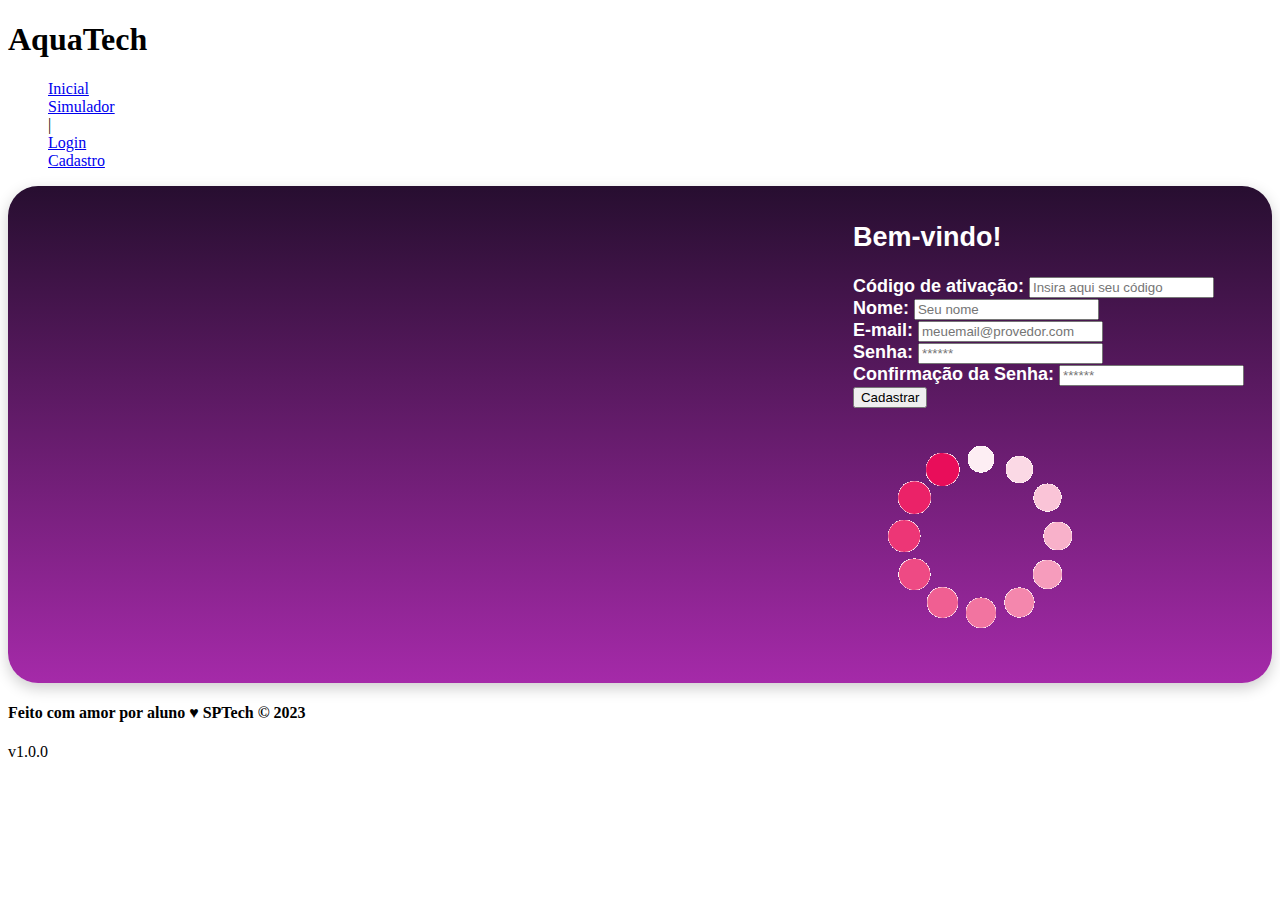
==== public/cadastro.html @ 4717fbe4 "Adicionando projeto correto" ====
<!DOCTYPE html>
<html lang="pt-br">

<head>
  <meta charset="UTF-8" />
  <meta http-equiv="X-UA-Compatible" content="IE=edge" />
  <meta name="viewport" content="width=device-width, initial-scale=1.0" />

  <title>AquaTech | Cadastro</title>

  <script src="./js/sessao.js"></script>

  <link rel="stylesheet" href="./css/estilo.css" />
  <link rel="icon" href="./assets/icon/favicon2.ico" />
  <link rel="preconnect" href="https://fonts.gstatic.com" />
</head>

<body onload="listar()">
  <!--header inicio-->
  <div class="header">
    <div class="container">
      <h1 class="titulo">AquaTech</h1>
      <ul class="navbar">
        <li>
          <a href="index.html">Inicial</a>
        </li>
        <li>
          <a href="simulador.html">Simulador</a>
        </li>
        <li>|</li>
        <li>
          <a href="login.html">Login</a>
        </li>
        <li class="agora">
          <a href="#">Cadastro</a>
        </li>
      </ul>
    </div>
  </div>
  <!--header fim-->

  <div class="login">
    <div class="alerta_erro">
      <div class="card_erro" id="cardErro">
        <span id="mensagem_erro"></span>
      </div>
    </div>
    <div class="container">
      <div class="card card-cadastro">
        <h2>Bem-vindo!</h2>
        <div class="formulario">
          <!--
                         Para inserir mais um campo, copie uma das inputs abaixo.
                         Assim que inserir vá para o script abaixo.
                     -->
          <div class="campo">
            <span>Código de ativação:</span>
            <input id="codigo_input" type="text" placeholder="Insira aqui seu código" />
          </div>
          <div class="campo">
            <span>Nome:</span>
            <input id="nome_input" type="text" placeholder="Seu nome" />
          </div>
          <div class="campo">
            <span>E-mail:</span>
            <input id="email_input" type="text" placeholder="meuemail@provedor.com" />
          </div>
          <div class="campo">
            <span>Senha:</span>
            <input id="senha_input" type="password" placeholder="******" />
          </div>
          <div class="campo">
            <span>Confirmação da Senha:</span>
            <input id="confirmacao_senha_input" type="password" placeholder="******" />
          </div>
          <button class="botao" onclick="cadastrar()">Cadastrar</button>
        </div>
        <div id="div_aguardar" class="loading-div">
          <img src="./assets/circle-loading.gif" id="loading-gif" />
        </div>

        <div id="div_erros_login"></div>
      </div>
    </div>
  </div>

  <!--footer inicio-->
  <div class="footer">
    <div class="container">
      <h4>Feito com amor por aluno &hearts; SPTech &copy; 2023</h4>
      <span class="version">v1.0.0</span>
    </div>
  </div>
  <!--footer fim-->
</body>

</html>

<script>

  // Array para armazenar empresas cadastradas para validação de código de ativação 
  let listaEmpresasCadastradas = [];

  function cadastrar() {
    // aguardar();

    //Recupere o valor da nova input pelo nome do id
    // Agora vá para o método fetch logo abaixo
    var nomeVar = nome_input.value;
    var emailVar = email_input.value;
    var senhaVar = senha_input.value;
    var confirmacaoSenhaVar = confirmacao_senha_input.value;
    var codigoVar = codigo_input.value;
    var idEmpresaVincular

    // Verificando se há algum campo em branco
    if (
      nomeVar == "" ||
      emailVar == "" ||
      senhaVar == "" ||
      confirmacaoSenhaVar == "" ||
      codigoVar == ""
    ) {
      cardErro.style.display = "block";
      mensagem_erro.innerHTML =
        "(Mensagem de erro para todos os campos em branco)";

      finalizarAguardar();
      return false;
    } else {
      setInterval(sumirMensagem, 5000);
    }

    // Verificando se o código de ativação é de alguma empresa cadastrada
    for (let i = 0; i < listaEmpresasCadastradas.length; i++) {
      if (listaEmpresasCadastradas[i].codigo_ativacao == codigoVar) {
        idEmpresaVincular = listaEmpresasCadastradas[i].id
        console.log("Código de ativação válido.");
        break;
      } else {
        cardErro.style.display = "block";
        mensagem_erro.innerHTML = "(Mensagem de erro para código inválido)";
        finalizarAguardar();
      }
    }

    // Enviando o valor da nova input
    fetch("/usuarios/cadastrar", {
      method: "POST",
      headers: {
        "Content-Type": "application/json",
      },
      body: JSON.stringify({
        // crie um atributo que recebe o valor recuperado aqui
        // Agora vá para o arquivo routes/usuario.js
        nomeServer: nomeVar,
        emailServer: emailVar,
        senhaServer: senhaVar,
        idEmpresaVincularServer: idEmpresaVincular
      }),
    })
      .then(function (resposta) {
        console.log("resposta: ", resposta);

        if (resposta.ok) {
          cardErro.style.display = "block";

          mensagem_erro.innerHTML =
            "Cadastro realizado com sucesso! Redirecionando para tela de Login...";

          setTimeout(() => {
            window.location = "login.html";
          }, "2000");

          limparFormulario();
          finalizarAguardar();
        } else {
          throw "Houve um erro ao tentar realizar o cadastro!";
        }
      })
      .catch(function (resposta) {
        console.log(`#ERRO: ${resposta}`);
        finalizarAguardar();
      });

    return false;
  }

  // Listando empresas cadastradas 
  function listar() {
    fetch("/empresas/listar", {
      method: "GET",
    })
      .then(function (resposta) {
        resposta.json().then((empresas) => {
          empresas.forEach((empresa) => {
            listaEmpresasCadastradas.push(empresa);

            console.log("listaEmpresasCadastradas")
            console.log(listaEmpresasCadastradas[0].codigo_ativacao)
          });
        });
      })
      .catch(function (resposta) {
        console.log(`#ERRO: ${resposta}`);
      });
  }

  function sumirMensagem() {
    cardErro.style.display = "none";
  }
</script>
---- public/css/estilo.css ----
#background{
  position: fixed;
  inset: 0;
  z-index: -1; /*para jogar para traz e trazer o texto pra frente*/
  overflow: hidden; /* Impede rolagem e corta excessos */
  display: flex;
  align-items: center;
  justify-content: center;
  width: 100%;
  height: 100vh;
}

#background video{
  width: 100%;
  height: 100vh;
  object-fit: cover;
}

#background::after{
  content: '';
  position: absolute;
  top: 0;
  left: 0;
  width: inherit;
  height: inherit;
  position: fixed;
  inset: 0;
  background: linear-gradient(109deg, rgba(10, 12, 16, 0.99) 15%, rgba(10, 12, 16, 0.7) 50%, rgba(10, 12, 16, 0.99) 85%);
}

header {
  display: flex;
  align-items: center;
  column-gap: 64px;

  width: 100%;
  max-width: 1440px;
  padding-top: 24px;
}

header img {
  width: 70px;
  height: auto;
  border-radius: 10px;
  border: 2px solid purple;
}

.navigation {
  display: flex;
  align-items: center;
  column-gap: 48px;

  list-style: none;
}

.navigation_link {
  text-decoration: none;
  font-family: Georgia, 'Times New Roman', Times, serif;
  color: white;
  font-size: 14px;
  font-weight: 300;
  letter-spacing: 2px;
  text-transform: uppercase;

  position: relative;
}

.navigation_link:hover{
  color: purple;
}

.navigation_link::after {
  content: '';
  position: absolute;
  left: 0;
  bottom: -2px;
  width: 60%;
  height: 1px;
  background: purple;

  transform: scaleX(0);
  transform-origin: right;
  transition: transform 0.4s;
  
}

.navigation_link:hover::after { /*quero que o meu navigation quando ocorrer um hover, ocorra tambem um after*/
  transform: scaleX(1);
  transform-origin: left;
  transition: transform 0.4s;
}

.navigation_social {
  margin-left: auto;

  display: flex;
  align-items: center;
  column-gap: 24px;

  
}

.navigation_social svg {
  width: 20px;
  height: 20px;
  opacity: 0.6;

  transition: all 0.4s;
}

.navigation_social svg:hover {
  opacity: 1;
  transform: translateY(-5px);
  cursor: pointer;
}

.botao-entre {
  display: flex;
  gap: 20px;
}
li{
  list-style: none;
}

.login, .cadastro{ 
  text-decoration: none;
  list-style: none;
  display: flex;
  gap: 20px;
  justify-content: space-between;
  background: linear-gradient(to bottom, #270e30, #a52aa9);
 /* Gradient background */
  color: white;
 /* White text color */
  font-family: "Segoe UI", sans-serif;
 /* Stylish and legible font */
  font-weight: bold;
  font-size: 18px;
 /* Large font size */
  border: none;
 /* No border */
  border-radius: 30px;
 /* Rounded corners */
  padding: 14px 28px;
 /* Large padding */
  cursor: pointer;
 /* Cursor on hover */
  box-shadow: 0 5px 15px rgba(0, 0, 0, 0.2);
 /* Subtle shadow */
  animation: button-shimmer 2s infinite;
  transition: all 0.3s ease-in-out;
 /* Smooth transition */
}


.cadastro:hover, .login:hover {
  background: linear-gradient(to bottom, #331840, #6a307f);
  animation: button-particles 1s ease-in-out infinite;
  transform: translateY(-2px);
}

/* Click animation */
.cadastro:active, .login:active {
  transform: scale(0.95);
  box-shadow: 0 2px 10px rgba(0, 0, 0, 0.3);
}

/* Shimmer animation */
@keyframes button-shimmer {
  0% {
    background-position: left top;
  }

  100% {
    background-position: right bottom;
  }
}

/* Particle animation */
@keyframes button-particles {
  0% {
    background-position: left top;
  }

  100% {
    background-position: right bottom;
  }
}

button:hover {
  cursor: pointer;
}

#app{
  display: flex;
  flex-direction: column;
  align-items: center;

  width: 100%;
  height: 100vh;
}

main {
  display: flex;
  align-items: center;
  justify-content: space-between;

  width: 100%;
  max-width: 1440px;

  margin-top: 100px;
}

main img{
  border-radius: 30px;
  width: 100%;
  max-width: 400px;
  height: 100%;
  margin-left: 100px;
  display: flex;
  justify-content: center;
  flex-direction: column;
  align-items: flex-start;

  border: 10px solid purple;
}

.main_info{
  display: flex;
  flex-direction: column;
  width: 200%;
  height: 50vh;
  justify-content: center;
  gap: 20px;
  align-items: center;
  font-family: Georgia, 'Times New Roman', Times, serif;
  font-size: 50px;
  font-weight: 600;
  font-style: italic;
  text-align: center;
}


.main_info .textoboasvindas{
  color: purple;
  width: 50%;
  display: flex;
  flex-direction: column;
  align-items: center;
  justify-content: center;
}


.button {
 
  padding: 1em 2em;
  border: none;
  border-radius: 5px;
  font-weight: bold;
  letter-spacing: 5px;
  text-transform: uppercase;
  cursor: pointer;
  color: purple;
  transition: all 1000ms;
  font-size: 15px;
  position: relative;
  overflow: hidden;
  outline: 2px solid #030101;
}

button:hover {
  color: #ffffff;
  transform: scale(1.1);
  outline: 2px solid #ff57c1;
  box-shadow: 4px 5px 17px -4px #ff57c1;
}

button::before {
  content: "";
  position: absolute;
  left: -50px;
  top: 0;
  width: 0;
  height: 100%;
  background-color: #af2c81;
  transform: skewX(45deg);
  z-index: -1;
  transition: width 1000ms;
}

button:hover::before {
  width: 250%;
}

.nos-conheca{
  width: 100%;
  height: 100vh;
  background-color: black;
  display: flex;
  flex-direction: column;
}

.nos-conheca p{
  font-family: Georgia, 'Times New Roman', Times, serif;
  font-size: 25px;
  font-weight: 500;
  color: aliceblue;
  padding: 150px;
  align-items: center;
  justify-content: center;
  text-align: center;
}

.fotonosconheca {
  
}
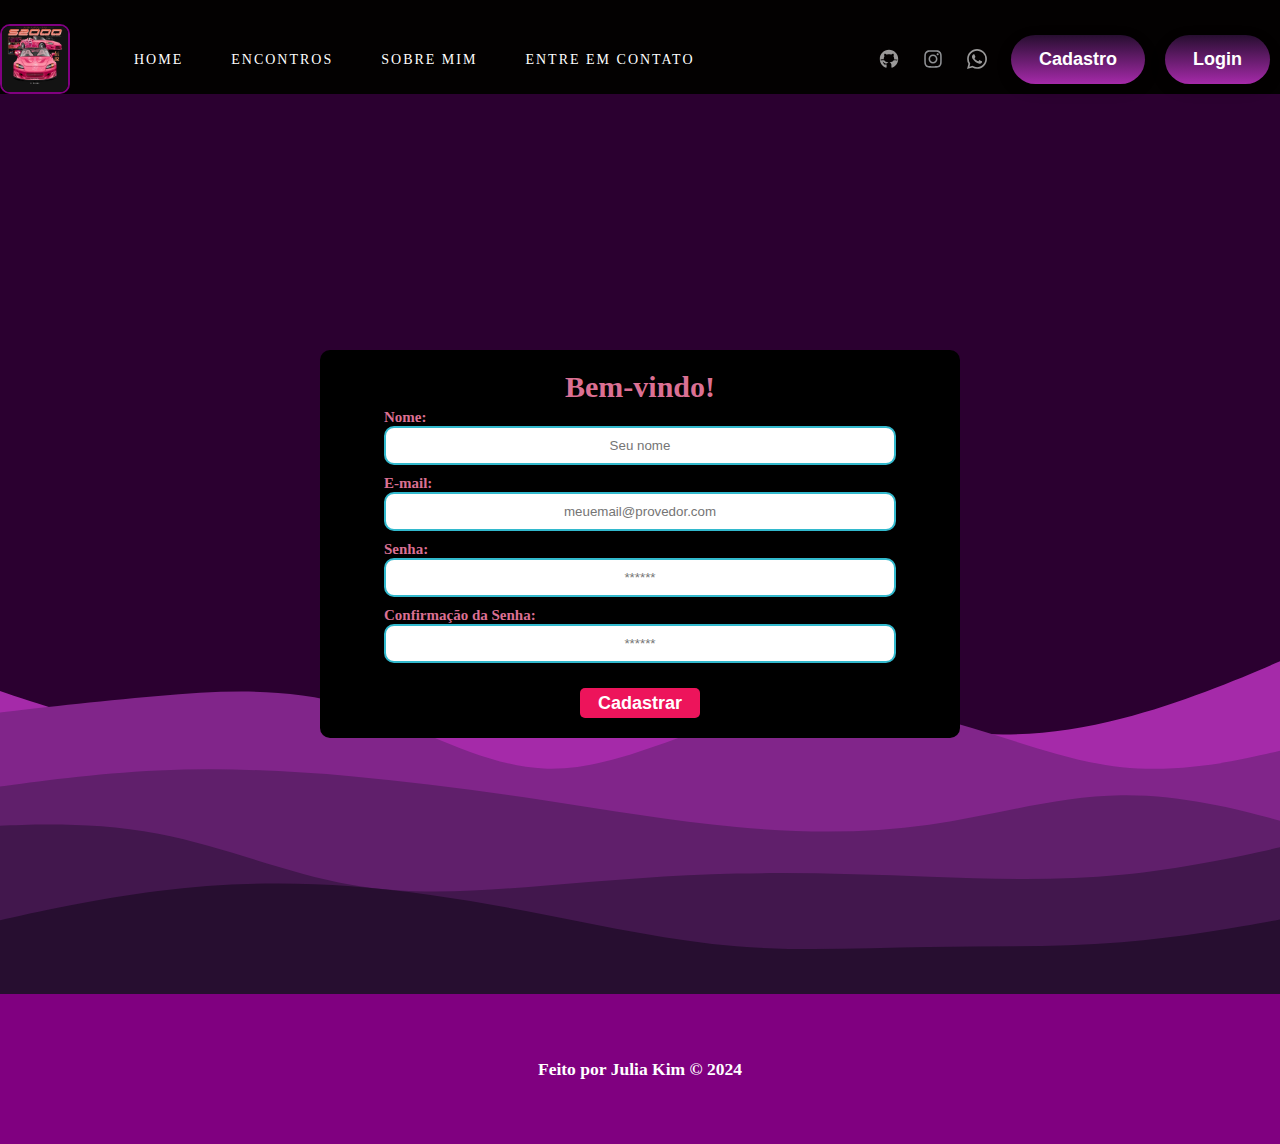
==== commit 710d0cc4: "projeto" ====
--- a/public/cadastro.html
+++ b/public/cadastro.html
@@ -6,18 +6,70 @@
   <meta http-equiv="X-UA-Compatible" content="IE=edge" />
   <meta name="viewport" content="width=device-width, initial-scale=1.0" />
 
-  <title>AquaTech | Cadastro</title>
+  <title>Gearhead Girls | Cadastro</title>
 
   <script src="./js/sessao.js"></script>
+
+  <link rel="icon" type="image/x-icon" href="./assets/imgs/logo.webp">
 
   <link rel="stylesheet" href="./css/estilo.css" />
   <link rel="icon" href="./assets/icon/favicon2.ico" />
   <link rel="preconnect" href="https://fonts.gstatic.com" />
 </head>
 
-<body onload="listar()">
+<!-- <body onload="listar()"> -->
+
+  <header>
+    <img src="./assets/imgs/Honda S2000 - 2 Fast And 2 Furious.jpg" alt="">
+
+
+    <ul class="navigation">
+      <li>
+        <a href="./index.html" class="navigation_link">Home</a>
+      </li>
+      <li>
+        <a href="" class="navigation_link">Encontros</a>
+      </li>
+      <li>
+        <a href="" class="navigation_link">Sobre mim</a>
+      </li>
+      <li>
+        <a href="" class="navigation_link">Entre em contato</a>
+      </li>
+
+    </ul>
+
+    <div class="navigation_social">
+      <!-- colocando icones de redes sociais no canto -->
+      <svg xmlns="http://www.w3.org/2000/svg" x="0px" y="0px" width="100" height="100" viewBox="0 0 50 50"
+      style="fill:#FFFFFF;">
+          <path d="M17.791,46.836C18.502,46.53,19,45.823,19,45v-5.4c0-0.197,0.016-0.402,0.041-0.61C19.027,38.994,19.014,38.997,19,39 c0,0-3,0-3.6,0c-1.5,0-2.8-0.6-3.4-1.8c-0.7-1.3-1-3.5-2.8-4.7C8.9,32.3,9.1,32,9.7,32c0.6,0.1,1.9,0.9,2.7,2c0.9,1.1,1.8,2,3.4,2 c2.487,0,3.82-0.125,4.622-0.555C21.356,34.056,22.649,33,24,33v-0.025c-5.668-0.182-9.289-2.066-10.975-4.975 c-3.665,0.042-6.856,0.405-8.677,0.707c-0.058-0.327-0.108-0.656-0.151-0.987c1.797-0.296,4.843-0.647,8.345-0.714 c-0.112-0.276-0.209-0.559-0.291-0.849c-3.511-0.178-6.541-0.039-8.187,0.097c-0.02-0.332-0.047-0.663-0.051-0.999 c1.649-0.135,4.597-0.27,8.018-0.111c-0.079-0.5-0.13-1.011-0.13-1.543c0-1.7,0.6-3.5,1.7-5c-0.5-1.7-1.2-5.3,0.2-6.6 c2.7,0,4.6,1.3,5.5,2.1C21,13.4,22.9,13,25,13s4,0.4,5.6,1.1c0.9-0.8,2.8-2.1,5.5-2.1c1.5,1.4,0.7,5,0.2,6.6c1.1,1.5,1.7,3.2,1.6,5 c0,0.484-0.045,0.951-0.11,1.409c3.499-0.172,6.527-0.034,8.204,0.102c-0.002,0.337-0.033,0.666-0.051,0.999 c-1.671-0.138-4.775-0.28-8.359-0.089c-0.089,0.336-0.197,0.663-0.325,0.98c3.546,0.046,6.665,0.389,8.548,0.689 c-0.043,0.332-0.093,0.661-0.151,0.987c-1.912-0.306-5.171-0.664-8.879-0.682C35.112,30.873,31.557,32.75,26,32.969V33 c2.6,0,5,3.9,5,6.6V45c0,0.823,0.498,1.53,1.209,1.836C41.37,43.804,48,35.164,48,25C48,12.318,37.683,2,25,2S2,12.318,2,25 C2,35.164,8.63,43.804,17.791,46.836z"></path>
+      </svg>
+      <svg xmlns="http://www.w3.org/2000/svg" viewBox="0 0 448 512">
+          <path fill="#EDF1F7"
+              d="M224.1 141c-63.6 0-114.9 51.3-114.9 114.9s51.3 114.9 114.9 114.9S339 319.5 339 255.9 287.7 141 224.1 141zm0 189.6c-41.1 0-74.7-33.5-74.7-74.7s33.5-74.7 74.7-74.7 74.7 33.5 74.7 74.7-33.6 74.7-74.7 74.7zm146.4-194.3c0 14.9-12 26.8-26.8 26.8-14.9 0-26.8-12-26.8-26.8s12-26.8 26.8-26.8 26.8 12 26.8 26.8zm76.1 27.2c-1.7-35.9-9.9-67.7-36.2-93.9-26.2-26.2-58-34.4-93.9-36.2-37-2.1-147.9-2.1-184.9 0-35.8 1.7-67.6 9.9-93.9 36.1s-34.4 58-36.2 93.9c-2.1 37-2.1 147.9 0 184.9 1.7 35.9 9.9 67.7 36.2 93.9s58 34.4 93.9 36.2c37 2.1 147.9 2.1 184.9 0 35.9-1.7 67.7-9.9 93.9-36.2 26.2-26.2 34.4-58 36.2-93.9 2.1-37 2.1-147.8 0-184.8zM398.8 388c-7.8 19.6-22.9 34.7-42.6 42.6-29.5 11.7-99.5 9-132.1 9s-102.7 2.6-132.1-9c-19.6-7.8-34.7-22.9-42.6-42.6-11.7-29.5-9-99.5-9-132.1s-2.6-102.7 9-132.1c7.8-19.6 22.9-34.7 42.6-42.6 29.5-11.7 99.5-9 132.1-9s102.7-2.6 132.1 9c19.6 7.8 34.7 22.9 42.6 42.6 11.7 29.5 9 99.5 9 132.1s2.7 102.7-9 132.1z" />
+      </svg>
+      <svg xmlns="http://www.w3.org/2000/svg" shape-rendering="geometricPrecision" text-rendering="geometricPrecision" image-rendering="optimizeQuality" fill-rule="evenodd" clip-rule="evenodd" viewBox="0 0 509 511.514"><path fill="#fff" d="M434.762 74.334C387.553 26.81 323.245 0 256.236 0h-.768C115.795.001 2.121 113.696 2.121 253.456l.001.015a253.516 253.516 0 0033.942 126.671L0 511.514l134.373-35.269a253.416 253.416 0 00121.052 30.9h.003.053C395.472 507.145 509 393.616 509 253.626c0-67.225-26.742-131.727-74.252-179.237l.014-.055zM255.555 464.453c-37.753 0-74.861-10.22-107.293-29.479l-7.72-4.602-79.741 20.889 21.207-77.726-4.984-7.975c-21.147-33.606-32.415-72.584-32.415-112.308 0-116.371 94.372-210.743 210.741-210.743 56.011 0 109.758 22.307 149.277 61.98a210.93 210.93 0 0161.744 149.095c0 116.44-94.403 210.869-210.844 210.869h.028zm115.583-157.914c-6.363-3.202-37.474-18.472-43.243-20.593-5.769-2.121-10.01-3.202-14.315 3.203-4.305 6.404-16.373 20.593-20.063 24.855-3.69 4.263-7.401 4.815-13.679 1.612-6.278-3.202-26.786-9.883-50.899-31.472a192.748 192.748 0 01-35.411-43.867c-3.712-6.363-.404-9.777 2.82-12.873 3.224-3.096 6.363-7.381 9.48-11.092a41.58 41.58 0 006.357-10.597 11.678 11.678 0 00-.508-11.09c-1.718-3.18-14.444-34.357-19.534-47.06-5.09-12.703-10.37-10.603-14.272-10.901-3.902-.297-7.911-.19-12.089-.19a23.322 23.322 0 00-16.964 7.911c-5.707 6.298-22.1 21.673-22.1 52.849s22.671 61.249 25.852 65.532c3.182 4.284 44.663 68.227 108.288 95.649 15.099 6.489 26.891 10.392 36.053 13.403a87.504 87.504 0 0025.216 3.718c4.905 0 9.82
+          -.416 14.65-1.237 12.174-1.782 37.453-15.291 42.776-30.073s5.303-27.57 3.711-30.093c-1.591-2.524-5.704-4.369-12.088-7.615l-.038.021z"/></svg>
+      
+
+      <ul class="botao-entre">
+        <li>
+          <a href="cadastro.html" class="cadastro">Cadastro</a>
+        </li>
+        <li>
+          <a href="login.html" class="login">Login</a>
+        </li>
+      </ul>
+
+
+    </div>
+
+
+  </header>
+
   <!--header inicio-->
-  <div class="header">
+  <!-- <div class="header">
     <div class="container">
       <h1 class="titulo">AquaTech</h1>
       <ul class="navbar">
@@ -37,9 +89,9 @@
       </ul>
     </div>
   </div>
-  <!--header fim-->
-
-  <div class="login">
+  header fim -->
+
+  <div class="entre">
     <div class="alerta_erro">
       <div class="card_erro" id="cardErro">
         <span id="mensagem_erro"></span>
@@ -53,10 +105,10 @@
                          Para inserir mais um campo, copie uma das inputs abaixo.
                          Assim que inserir vá para o script abaixo.
                      -->
-          <div class="campo">
+          <!-- <div class="campo">
             <span>Código de ativação:</span>
             <input id="codigo_input" type="text" placeholder="Insira aqui seu código" />
-          </div>
+          </div> -->
           <div class="campo">
             <span>Nome:</span>
             <input id="nome_input" type="text" placeholder="Seu nome" />
@@ -87,8 +139,7 @@
   <!--footer inicio-->
   <div class="footer">
     <div class="container">
-      <h4>Feito com amor por aluno &hearts; SPTech &copy; 2023</h4>
-      <span class="version">v1.0.0</span>
+      <h3>Feito por Julia Kim &copy; 2024</h3>
     </div>
   </div>
   <!--footer fim-->
@@ -99,7 +150,7 @@
 <script>
 
   // Array para armazenar empresas cadastradas para validação de código de ativação 
-  let listaEmpresasCadastradas = [];
+  // let listaEmpresasCadastradas = [];
 
   function cadastrar() {
     // aguardar();
@@ -110,16 +161,16 @@
     var emailVar = email_input.value;
     var senhaVar = senha_input.value;
     var confirmacaoSenhaVar = confirmacao_senha_input.value;
-    var codigoVar = codigo_input.value;
-    var idEmpresaVincular
+    // var codigoVar = codigo_input.value;
+    // var idEmpresaVincular
 
     // Verificando se há algum campo em branco
     if (
       nomeVar == "" ||
       emailVar == "" ||
       senhaVar == "" ||
-      confirmacaoSenhaVar == "" ||
-      codigoVar == ""
+      confirmacaoSenhaVar == "" /*||
+      codigoVar == ""*/
     ) {
       cardErro.style.display = "block";
       mensagem_erro.innerHTML =
@@ -132,17 +183,17 @@
     }
 
     // Verificando se o código de ativação é de alguma empresa cadastrada
-    for (let i = 0; i < listaEmpresasCadastradas.length; i++) {
-      if (listaEmpresasCadastradas[i].codigo_ativacao == codigoVar) {
-        idEmpresaVincular = listaEmpresasCadastradas[i].id
-        console.log("Código de ativação válido.");
-        break;
-      } else {
-        cardErro.style.display = "block";
-        mensagem_erro.innerHTML = "(Mensagem de erro para código inválido)";
-        finalizarAguardar();
-      }
-    }
+    // for (let i = 0; i < listaEmpresasCadastradas.length; i++) {
+    //   if (listaEmpresasCadastradas[i].codigo_ativacao == codigoVar) {
+    //     idEmpresaVincular = listaEmpresasCadastradas[i].id
+    //     console.log("Código de ativação válido.");
+    //     break;
+    //   } else {
+    //     cardErro.style.display = "block";
+    //     mensagem_erro.innerHTML = "(Mensagem de erro para código inválido)";
+    //     finalizarAguardar();
+    //   }
+    // }
 
     // Enviando o valor da nova input
     fetch("/usuarios/cadastrar", {
@@ -152,11 +203,10 @@
       },
       body: JSON.stringify({
         // crie um atributo que recebe o valor recuperado aqui
-        // Agora vá para o arquivo routes/usuario.js
+        // Agora vá para o arq  uivo routes/usuario.js
         nomeServer: nomeVar,
         emailServer: emailVar,
         senhaServer: senhaVar,
-        idEmpresaVincularServer: idEmpresaVincular
       }),
     })
       .then(function (resposta) {
@@ -186,25 +236,7 @@
     return false;
   }
 
-  // Listando empresas cadastradas 
-  function listar() {
-    fetch("/empresas/listar", {
-      method: "GET",
-    })
-      .then(function (resposta) {
-        resposta.json().then((empresas) => {
-          empresas.forEach((empresa) => {
-            listaEmpresasCadastradas.push(empresa);
-
-            console.log("listaEmpresasCadastradas")
-            console.log(listaEmpresasCadastradas[0].codigo_ativacao)
-          });
-        });
-      })
-      .catch(function (resposta) {
-        console.log(`#ERRO: ${resposta}`);
-      });
-  }
+ 
 
   function sumirMensagem() {
     cardErro.style.display = "none";
--- a/public/css/estilo.css
+++ b/public/css/estilo.css
@@ -1,4 +1,26 @@
-#background{
+:root {
+  --tamanho-header: 80px;
+  --tamanho-banner: calc(100vh - var(--tamanho-header) - var(--tamanho-footer) - 2px);
+  --tamanho-simulador: calc(100vh - var(--tamanho-header) - var(--tamanho-footer) - 2px);
+  --tamanho-login: calc(100vh - var(--tamanho-header) - var(--tamanho-footer) - 2px);
+  --tamanho-footer: 65px;
+}
+
+* {
+  margin: 0;
+  padding: 0;
+  box-sizing: border-box;
+}
+/* 
+/* Garantir altura total da página 
+html, body {
+  height: 100%;
+  width: 100%;
+  margin: 0;
+  padding: 0;
+} */
+
+#bg-video{
   position: fixed;
   inset: 0;
   z-index: -1; /*para jogar para traz e trazer o texto pra frente*/
@@ -10,13 +32,13 @@
   height: 100vh;
 }
 
-#background video{
+#bg-video video{
   width: 100%;
   height: 100vh;
   object-fit: cover;
 }
 
-#background::after{
+#bg-video::after{
   content: '';
   position: absolute;
   top: 0;
@@ -29,12 +51,14 @@
 }
 
 header {
+  background-color: #030101;
+  width: 100%;
+  background-size: cover;
   display: flex;
   align-items: center;
   column-gap: 64px;
-
-  width: 100%;
-  max-width: 1440px;
+  width: 100%;
+  /* max-width: 1440px; */
   padding-top: 24px;
 }
 
@@ -117,7 +141,9 @@
 .botao-entre {
   display: flex;
   gap: 20px;
-}
+  margin-right: 10px;
+}
+
 li{
   list-style: none;
 }
@@ -129,7 +155,6 @@
   gap: 20px;
   justify-content: space-between;
   background: linear-gradient(to bottom, #270e30, #a52aa9);
- /* Gradient background */
   color: white;
  /* White text color */
   font-family: "Segoe UI", sans-serif;
@@ -251,7 +276,7 @@
 }
 
 
-.button {
+.b-nosconheca {
  
   padding: 1em 2em;
   border: none;
@@ -268,14 +293,14 @@
   outline: 2px solid #030101;
 }
 
-button:hover {
+.b-nosconheca:hover {
   color: #ffffff;
   transform: scale(1.1);
   outline: 2px solid #ff57c1;
   box-shadow: 4px 5px 17px -4px #ff57c1;
 }
 
-button::before {
+.b-nosconheca::before {
   content: "";
   position: absolute;
   left: -50px;
@@ -288,7 +313,7 @@
   transition: width 1000ms;
 }
 
-button:hover::before {
+.b-nosconheca:hover::before {
   width: 250%;
 }
 
@@ -311,6 +336,202 @@
   text-align: center;
 }
 
-.fotonosconheca {
+/*ENTRE-LOGIN*/
+
+.entre {
+  height: 100vh;
+  background-image: url('../assets/imgs/layered-waves-haikei\ \(3\).svg');
+  background-size: cover;
+  background-position: center;
+}
+
+.container {
+  display: flex;
+  width: 100%;
+  margin: auto;
+
+}
+
+.entre .container {
+  justify-content: center;
+  align-items: center;
+  height: 100%;
+}
+
+.card {
+  width: 50%;
+  background-color: #000000;
+  border-radius: 10px;
+  display: flex;
+  align-items: center;
+  justify-content: space-evenly;
+  color: palevioletred;
+  flex-direction: column;
+  height: fit-content;
+  padding: 20px 0;
+}
+
+.card h2 {
+  margin: 0;
+  font-size: 30px;
+}
+
+.formulario {
+  display: flex;
+  height: 90%;
+  width: 80%;
+  justify-content: space-around;
+  flex-direction: column;
+}
+
+.formulario span {
+  font-size: 15px;
+  font-weight: 800;
+}
+
+.formulario input {
+  border: 2px solid #32b9cd;
+  text-align: center;
+  border-radius: 10px;
+  margin: 0;
+}
+
+.formulario select {
+  border: 2px solid #32b9cd;
+  background-color: white;
+  color: gray;
+  height: 36px;
+  text-align: center;
+  border-radius: 10px;
+  margin: 0;
+}
+
+.campo {
+  display: flex;
+  flex-direction: column;
+  justify-content: start;
+  padding: 5px 0;
+}
+
+.botao {
+  cursor: pointer;
+  font-family: "Barlow", sans-serif;
+  border: 0;
+  border-radius: 5px;
+  font-weight: 600;
+  font-size: 18px;
+  color: #fff;
+  background-color: #ED145B;
+  width: 120px;
+  height: 30px;
+  align-self: center;
+  margin-top: 20px;
+}
+
+.loading-div {
+  width: 50px;
+  display: none;
+}
+
+.loading-div img {
+  height: 50px;
+  width: 50px;
+}
+
+#div_erros_login {
+  display: none
+}
+
+/* FORMULARIO */
+
+.alerta_erro{
+  display: flex;
+  justify-content: flex-end;
+}
+
+.card_erro {
+  display: none;
+  background-color: #fff;
+  color: black;
+  width: 230px;
+  position: fixed;
+  border-radius: 4px;
+  border: #ED145B 3px solid;
+  padding: 10px;
+  margin-right: 10%;
+}
+
+.card_erro #mensagem_erro{
+  font-weight: 500;
+  font-size: 20px;
+}
+
+.formulario .tipo_campo {
+  font-size: 20px;
+  font-weight: 600 !important;
+}
+
+.formulario {
+  display: flex;
+  flex-direction: column;
+}
+
+input {
+  margin-bottom: 10px;
+  border: 2px solid #32b9cd;
+  padding: 10px;
+  text-align: center;
+  border-radius: 10px;
+}
+
+.btn {
+  font-family: "Barlow", sans-serif;
+  border: 0;
+  border-radius: 5px;
+  font-weight: 600;
+  font-size: 18px;
+  padding: 10px 15px;
+  color: white;
+  background-color: #ED145B;
+  width: 120px;
+  align-self: center;
+  margin-top: 5px;
+}
+
+.loading-div {
+  width: 50px;
+  margin: auto;
+  display: none;
+}
+
+.loading-div img {
+  height: 50px;
+  width: 50px;
+}
+
+
+.footer {
+  height: 65px;
+  background-color: purple;
+  height: 150px;
+  color: #fff;
+  display: flex;
+  font-size: 15px;
+}
+
+.footer .container {
+  justify-content: center;
+  text-align: center;
+}
+
+.footer .container .version {
+  font-size: 12px;
+} 
+
+/* .footer .container img {
   
-}+  max-height: 100px; /* Limita a altura ao tamanho do footer 
+  width: 100px; Mantém proporção da imagem 
+} /*
+
+
